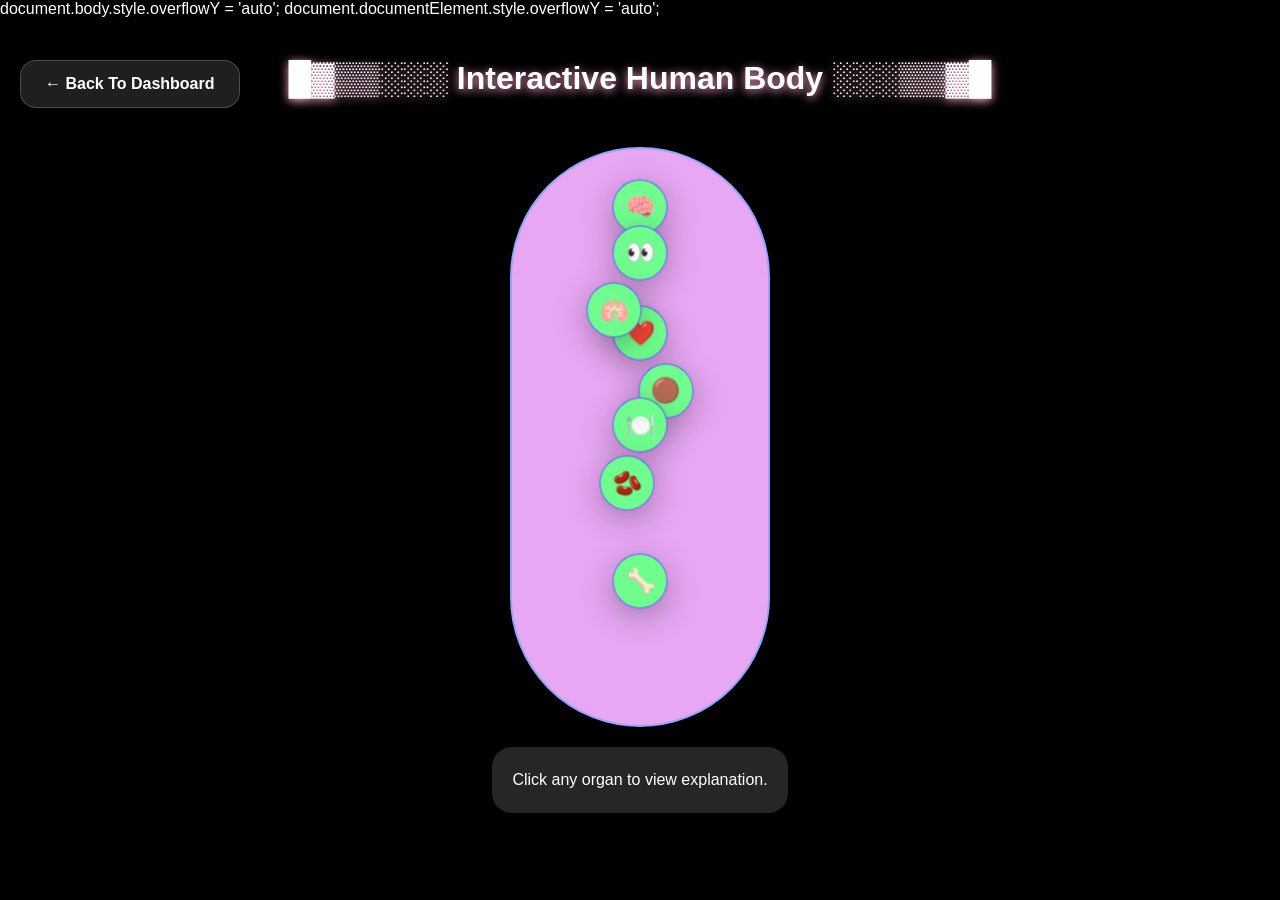
==== diagram.html @ 107d5773 "update" ====
<!DOCTYPE html>
<html lang="en">

<head>

    <meta charset="UTF-8">

    <meta name="viewport"
          content="width=device-width, initial-scale=1.0">

    <title>NEET Diagrams</title>

    <link rel="stylesheet" href="style.css">

</head>

<body>

    <div id="main-bg-container"></div>

    <div id="main-dashboard"
         style="display:block; opacity:1;">

        <h1 class="shimmer-title">
            █▓▒▒░░░ Interactive Human Body ░░░▒▒▓█
        </h1>

        <div id="neet-diagram-container">

            <div class="human-body">

                <!-- Brain -->
                <button class="part"
                    style="top:10%; left:50%;"
                    onclick="showInfo(
                    'Brain',
                    'Controls memory, intelligence and body coordination.'
                )">
                    🧠
                </button>

                <!-- Eyes -->
                <button class="part"
                    style="top:18%; left:50%;"
                    onclick="showInfo(
                    'Eyes',
                    'Eyes help vision and detect light.'
                )">
                    👀
                </button>

                <!-- Heart -->
                <button class="part"
                    style="top:32%; left:50%;"
                    onclick="showInfo(
                    'Heart',
                    'Human heart pumps blood throughout the body.'
                )">
                    ❤️
                </button>

                <!-- Lungs -->
                <button class="part"
                    style="top:28%; left:40%;"
                    onclick="showInfo(
                    'Lungs',
                    'Lungs help in respiration and gas exchange.'
                )">
                    🫁
                </button>

                <!-- Liver -->
                <button class="part"
                    style="top:42%; left:60%;"
                    onclick="showInfo(
                    'Liver',
                    'Largest gland in human body.'
                )">
                    🟤
                </button>

                <!-- Stomach -->
                <button class="part"
                    style="top:48%; left:50%;"
                    onclick="showInfo(
                    'Stomach',
                    'Stomach helps digestion using acids and enzymes.'
                )">
                    🍽️
                </button>

                <!-- Kidney -->
                <button class="part"
                    style="top:58%; left:45%;"
                    onclick="showInfo(
                    'Kidneys',
                    'Kidneys filter blood and form urine.'
                )">
                    🫘
                </button>

                <!-- Bones -->
                <button class="part"
                    style="top:75%; left:50%;"
                    onclick="showInfo(
                    'Bones',
                    'Bones provide support and protection.'
                )">
                    🦴
                </button>

            </div>

            <div id="info-box">
                Click any organ to view explanation.
            </div>
            <div id="main-dashboard"
                 style="display:block; opacity:1;">
            <a href="index.html" class="back-btn">
                ← Back To Dashboard
            </a>
            </div>

        </div>

    </div>

    <script>

        function showInfo(title, description){

            document.getElementById("info-box").innerHTML = `
                <h2>${title}</h2>
                <p>${description}</p>
            `;
        }

    </script>
   

document.body.style.overflowY = 'auto';
document.documentElement.style.overflowY = 'auto';

</script>

</body>

</html>
---- style.css ----
* {
    margin: 0;
    padding: 0;
    box-sizing: border-box;
}

body, html {
    height: 100%;
    overflow-x: hidden; /* Prevent scrolling before unlock */
    font-family: 'Segoe UI', Roboto, sans-serif;
    background: #000; /* Fallback color */
    color: #fff;
}

/* This is the main background image that covers the whole screen */
#main-bg-container {
    position: fixed;
    top: 0;
    left: 0;
    width: 100%;
    height: 100%;
    /* Make sure 'bg.jpg' is in the same folder as this HTML file */
    background: url('bg.jpg') center/cover no-repeat;
    z-index: 1; /* Lowest layer */
    transition: filter 1s ease; /* For smooth transitions */
}

/* =========================================
   2. ANIMATED SPLASH/LOCK LAYERS
   ========================================= */
@keyframes gradientMove {
    0% { background-position: 0% 50%; }
    50% { background-position: 100% 50%; }
    100% { background-position: 0% 50%; }
}

/* Shared animated gradient overlay for splash/lock screens */
.animated-overlay {
    background: linear-gradient(-45deg, #000000, #1a1a2e, #967bb6, #e6e6fa);
    background-size: 400% 400%;
    animation: gradientMove 12s ease infinite;
    display: flex;
    flex-direction: column;
    justify-content: center;
    align-items: center;
    z-index: 6000; /* Highest priority */
    transition: transform 1s cubic-bezier(0.85, 0, 0.15, 1);
    position: fixed;
    top: 0;
    left: 0;
    width: 100%;
    height: 100%;
    cursor: pointer;
}

/* --- STAGE 1: FRONT SPLASH SCREEN --- */
#welcome-screen {
    z-index: 6000;
}

.panda-anim { font-size: 100px; animation: pandaFloat 3s ease-in-out infinite; }
@keyframes pandaFloat {
    0%, 100% { transform: translateY(0); }
    50% { transform: translateY(-30px); }
}
.welcome-text { color: #e6e6fa; font-size: 46px; font-weight: 1000; margin-top: 10px; letter-spacing: 1px; text-align: center;}
.tap-hint { color: #967bb6; margin-top: 20px; font-weight: bold; }

/* --- STAGE 2: SECURE LOCK SCREEN --- */
#lock-screen {
    z-index: 5000; /* Just below splash */
    cursor: default;
}

/* Floating background symbols (The "Cyber Rain" effect) */
#bg-structures { position: absolute; width: 100%; height: 100%; pointer-events: none; }
.floating-icon { position: absolute; color: rgba(230, 230, 250, 0.25); font-family: monospace; animation: drift linear infinite; }

@keyframes drift {
    from { transform: translateY(110vh) rotate(0deg); }
    to { transform: translateY(-15vh) rotate(360deg); }
}

/* Sleek input box style */
.lock-widget {
    background: rgba(255, 255, 255, 0.1); 
    border: 1px solid rgba(255, 255, 255, 0.2); 
    border-radius: 25px; 
    width: 85%; 
    max-width: 340px;
    box-shadow: 0 10px 40px rgba(0,0,0,0.4);
    position: relative; 
    z-index: 10; 
    padding: 40px; 
    text-align: center;
}

.lock-widget h2 { color: white; margin: 0 0 10px 0;}
.lock-widget p { color: #e6e6fa; font-size: 14px; margin-bottom: 20px;}

input[type="password"] { 
    width: 100%; padding: 16px; margin-bottom: 20px; border-radius: 12px; border: none; 
    text-align: center; font-size: 20px; background: #e6e6fa; color: #1a1a2e; outline: none; box-sizing: border-box;
}
.unlock-btn { 
    background: linear-gradient(90deg, #ff4b82, #967bb6); color: white; border: none; 
    padding: 16px; border-radius: 12px; width: 100%; font-weight: bold; cursor: pointer;
}
#error-msg { color: #ff6b6b; display: none; margin-top: 15px; font-weight: bold; }

/* =========================================
   3. MAIN DASHBOARD & UNLOCKED VIEW
   ========================================= */
#main-dashboard {
    padding: 40px 20px 120px 20px; /* space for bar */
    display: none; /* Hidden by default */
    flex-direction: column;
    align-items: center;
    position: fixed; /* Fix it above the main bg image */
    top: 0;
    left: 0;
    width: 100%;
    height: 100%;
    z-index: 10; /* Dashboard content layer */
    overflow-y: auto; /* Allow scrolling once unlocked */
    opacity: 0;
    transition: opacity 1s ease;
}

#main-dashboard h1 { 
    color: white; 
    font-size: 32px; 
    margin-top: 20px; 
    text-shadow: 0 2px 10px rgb(255, 167, 203);
    text-align: center;
    font-weight: 800;
}

#main-dashboard .subtitle {
    color: #e6e6fa;
    opacity: 0.8;
    margin-bottom: 40px;
    text-align: center;
}
.glass-widget { 
    background: rgb(137, 143, 255); 
    backdrop-filter: blur(12px); -webkit-backdrop-filter: blur(12px);
    border: 1px solid rgba(100, 255, 218, 0.2); 
    border-radius: 20px; padding: 25px; 
    border-left: 6px solid #64ffda; 
    margin-bottom: 25px; width: 95%; max-width: 420px; color: white;
    box-shadow: 0 8px 32px 0 rgba(0, 0, 0, 0.5);
    position: relative; overflow: hidden;
    /* 1. Add a smooth transition timer */
    transition: transform 0.3s ease, box-shadow 0.3s ease; 
}

/* 2. Add the Hover Effect */
.glass-widget:hover {
    /* Zooms the widget slightly towards the screen */
    transform: scale(1.05); 
    /* Makes the shadow darker and wider so it looks like it's floating higher */
    box-shadow: 0 15px 45px rgba(0, 0, 0, 0.8); 
    /* Optional: Make the border glow a bit more when hovered */
    border: 1px solid rgba(100, 255, 218, 0.5);
}

.glass-widget h3 { margin-top: 0; color: #8989ff; margin-bottom: 8px;}
.glass-widget p { opacity: 0.9; font-size: 14px;}

/* --- THE BOTTOM NAVIGATION TAB BAR --- */
.iphone-bar { 
    position: fixed; 
    bottom: 0; 
    width: 100%; 
    height: 85px; 
    background: rgba(196, 131, 240, 0.85); 
    backdrop-filter: blur(20px); 
    -webkit-backdrop-filter: blur(20px);
    display: none; /* Hidden by default */
    justify-content: space-around; 
    align-items: center; 
    z-index: 400; /* Behind splash and lock */
    border-top: 1px solid rgb(0, 255, 251); 
    padding-bottom: 20px; /* space for bar */
}

.tab { color: #000000; font-size: 13px; font-weight: 600; cursor: pointer; text-align: center; }
.tab-icon { font-size: 24px; margin-bottom: 2px;}

/* Animation trigger for blurring main bg */
#main-bg-container {
    position: fixed;
    top: 0;
    left: 0;
    width: 100%;
    height: 100%;
    z-index: 1;
    transition: filter 1s ease;
    /* This tells it to run the color animation in a continuous loop */
    animation: bgColorChange 20s infinite alternate;
}

/* This is the engine that changes the color every 5 seconds */
@keyframes bgColorChange {
    0%   { background-color: #aeffde; } /* 0s - Dark Blue */
    25%  { background-color: hsl(334, 83%, 86%); } /* 5s - Slate Navy */
    50%  { background-color: #b3bdff; } /* 10s - Midnight Purple */
    75%  { background-color: #def0a8; } /* 15s - Deep Space */
    100% { background-color: #eba3ff; } /* 20s - Charcoal Blue */
    125% { background-color: #ffb3c1; } /* 25s - Cosmic Teal */
    150% { background-color: #c1e1ff; } /* 30s - Galactic Gray */
    175% { background-color: #d1a3ff; } /* 35s - Nebula Pink */
    200% { background-color: #a3d1ff; } /* 40s - Starry Night */   
    225% { background-color: #ffb3c1; } /* 45s - Cosmic Teal */
    250% { background-color: #c1e1ff; } /* 50s - Galactic Gray */
}

/* =====================================
   HUMAN BODY GLASS WIDGET STYLE
===================================== */

#neet-diagram-container{
    width:95%;
    max-width:420px;
    margin-top:25px;

    background: rgba(127, 134, 243, 0.777);

    backdrop-filter: blur(12px);
    -webkit-backdrop-filter: blur(12px);

    border: 1px solid rgba(100, 255, 218, 0.2);

    border-left: 6px solid #64ffda;

    border-radius:20px;

    padding:25px;

    color:white;

    box-shadow: 0 8px 32px 0 rgba(0, 0, 0, 0.5);

    transition:0.3s ease;
}

#neet-diagram-container:hover{

    transform:scale(1.03);

    box-shadow:0 15px 45px rgba(0,0,0,0.8);
}

.diagram-title{

    text-align:center;

    margin-bottom:20px;

    color:#5555f9;

    font-size:28px;

    font-weight:800;
    white-space: nowrap;

    text-align:center;
}


.human-body{

    position:relative;

    width:260px;
    height:580px;

    margin:auto;

    border-radius:150px;

    background:rgba(255,255,255,0.08);

    border:2px solid rgba(255,255,255,0.2);
}

.part{

    position:absolute;

    transform:translate(-50%,-50%);

    border:none;

    border-radius:50%;

    width:52px;
    height:52px;

    font-size:24px;

    cursor:pointer;

    background:white;

    transition:0.3s ease;
}

.part:hover{

    transform:translate(-50%,-50%) scale(1.15);
}

#info-box{

    margin-top:20px;

    background:rgba(255,255,255,0.15);

    border-radius:20px;

    padding:20px;

    color:white;

    text-align:center;

    line-height:1.6;
}

#info-box h2{

    margin-bottom:10px;

    color:#64ffda;
}

/* CENTER THE DIAGRAM */

#neet-diagram-container{

    margin-left:auto;
    margin-right:auto;

    display:flex;
    flex-direction:column;
    align-items:center;
    justify-content:center;
}

/* KEEP BODY PERFECTLY CENTERED */

.human-body{

    margin:middle;
}

/* INFO BOX CENTER */

#info-box{

    margin-left:auto;
    margin-right:auto;
}

/* REMOVE GLASS FROM CONTAINER */

#neet-diagram-container{

    background:none !important;
    border:none !important;
    box-shadow:none !important;
    backdrop-filter:none !important;
    color:rgb(104, 129, 255) !important;
}

/* HUMAN BODY */

.human-body{

    position:relative;

    width:260px;
    height:580px;

    margin:auto;

    border-radius:150px;

    background:rgb(231, 167, 243);

    border:2px solid rgb(142, 166, 252);
}

/* GLASS EFFECT ONLY FOR INDICATORS */

.part{

    position:absolute;

    transform:translate(-50%,-50%);

    width:55px;
    height:55px;

    border:none;

    border-radius:50%;

    font-size:24px;

    cursor:pointer;

    background:rgba(107, 255, 139, 0.971);

    backdrop-filter:blur(12px);
    -webkit-backdrop-filter:blur(12px);

    border:1px solid rgba(88, 91, 255, 0.959);

    box-shadow:
    0 8px 32px rgba(0,0,0,0.3);

    color:rgb(255, 0, 0);

    transition:0.3s ease;
}

/* HOVER */

.part:hover{

    transform:
    translate(-50%,-50%)
    scale(1.15);

    background:rgb(178, 110, 255);
}
html{
    scroll-behavior:smooth;
}

/* BACK BUTTON */

.back-btn{

    display:inline-block;

    margin-top:20px;
    margin-bottom:30px;

    padding:14px 24px;

    border-radius:16px;

    text-decoration:none;

    color:white;

    font-weight:700;

    background:rgba(255,255,255,0.12);

    backdrop-filter:blur(12px);

    border:1px solid rgba(255,255,255,0.2);

    transition:0.3s ease;
}

.back-btn:hover{

    transform:scale(1.08);

    background:rgba(255,255,255,0.22);
}
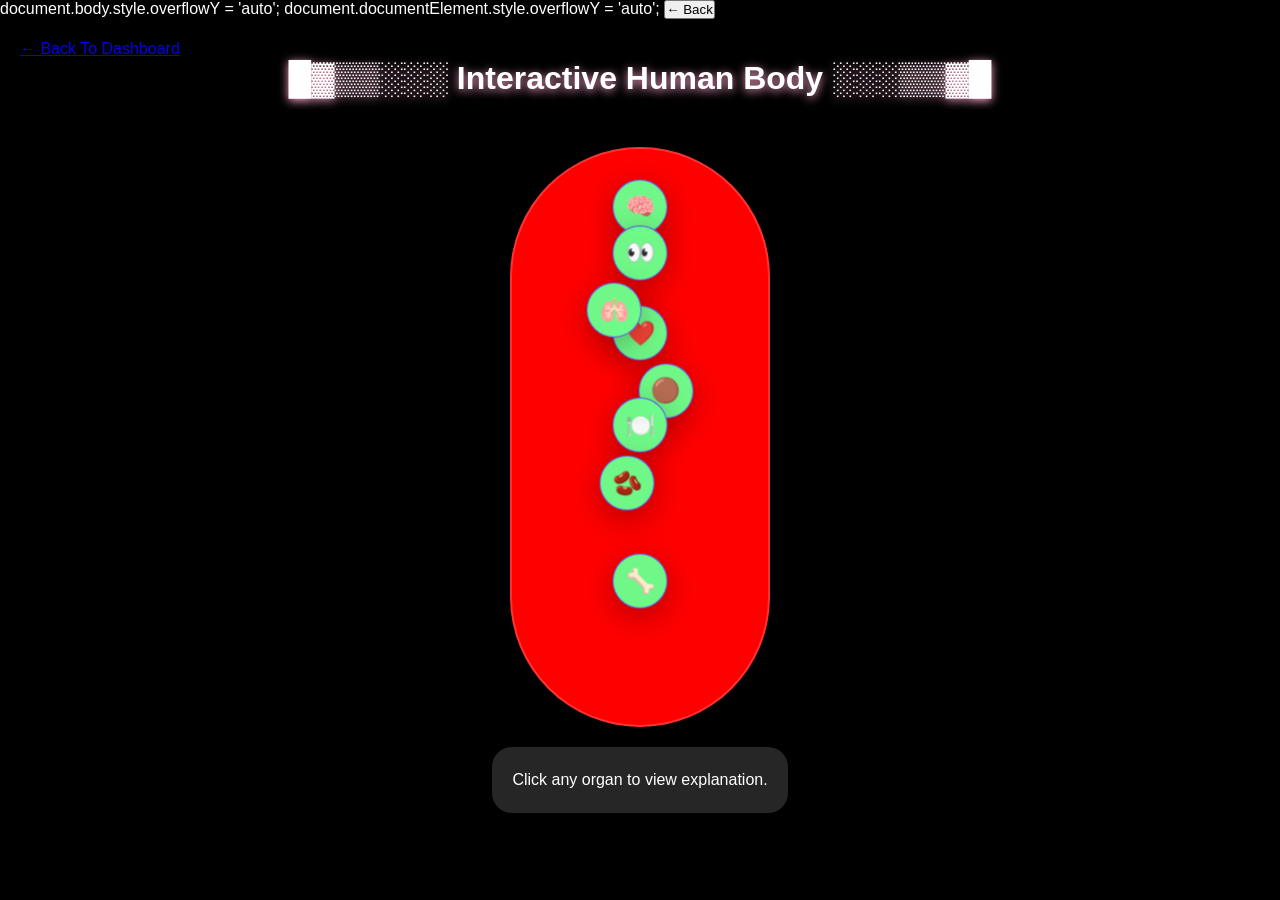
==== commit eae3a013: "update" ====
--- a/diagram.html
+++ b/diagram.html
@@ -142,6 +142,12 @@
 document.documentElement.style.overflowY = 'auto';
 
 </script>
+<button class="back-btn"
+onclick="history.back()">
+
+← Back
+
+</button>
 
 </body>
 
--- a/style.css
+++ b/style.css
@@ -7,7 +7,7 @@
 
 body, html {
     height: 100%;
-    overflow-x: hidden; /* Prevent scrolling before unlock */
+    overflow: hidden; /* Prevent scrolling before unlock */
     font-family: 'Segoe UI', Roboto, sans-serif;
     background: #000; /* Fallback color */
     color: #fff;
@@ -389,9 +389,9 @@
 
     border-radius:150px;
 
-    background:rgb(231, 167, 243);
-
-    border:2px solid rgb(142, 166, 252);
+    background:rgb(255, 0, 0);
+
+    border:2px solid rgba(255,255,255,0.2);
 }
 
 /* GLASS EFFECT ONLY FOR INDICATORS */
@@ -438,41 +438,3 @@
 
     background:rgb(178, 110, 255);
 }
-html{
-    scroll-behavior:smooth;
-}
-
-/* BACK BUTTON */
-
-.back-btn{
-
-    display:inline-block;
-
-    margin-top:20px;
-    margin-bottom:30px;
-
-    padding:14px 24px;
-
-    border-radius:16px;
-
-    text-decoration:none;
-
-    color:white;
-
-    font-weight:700;
-
-    background:rgba(255,255,255,0.12);
-
-    backdrop-filter:blur(12px);
-
-    border:1px solid rgba(255,255,255,0.2);
-
-    transition:0.3s ease;
-}
-
-.back-btn:hover{
-
-    transform:scale(1.08);
-
-    background:rgba(255,255,255,0.22);
-}
